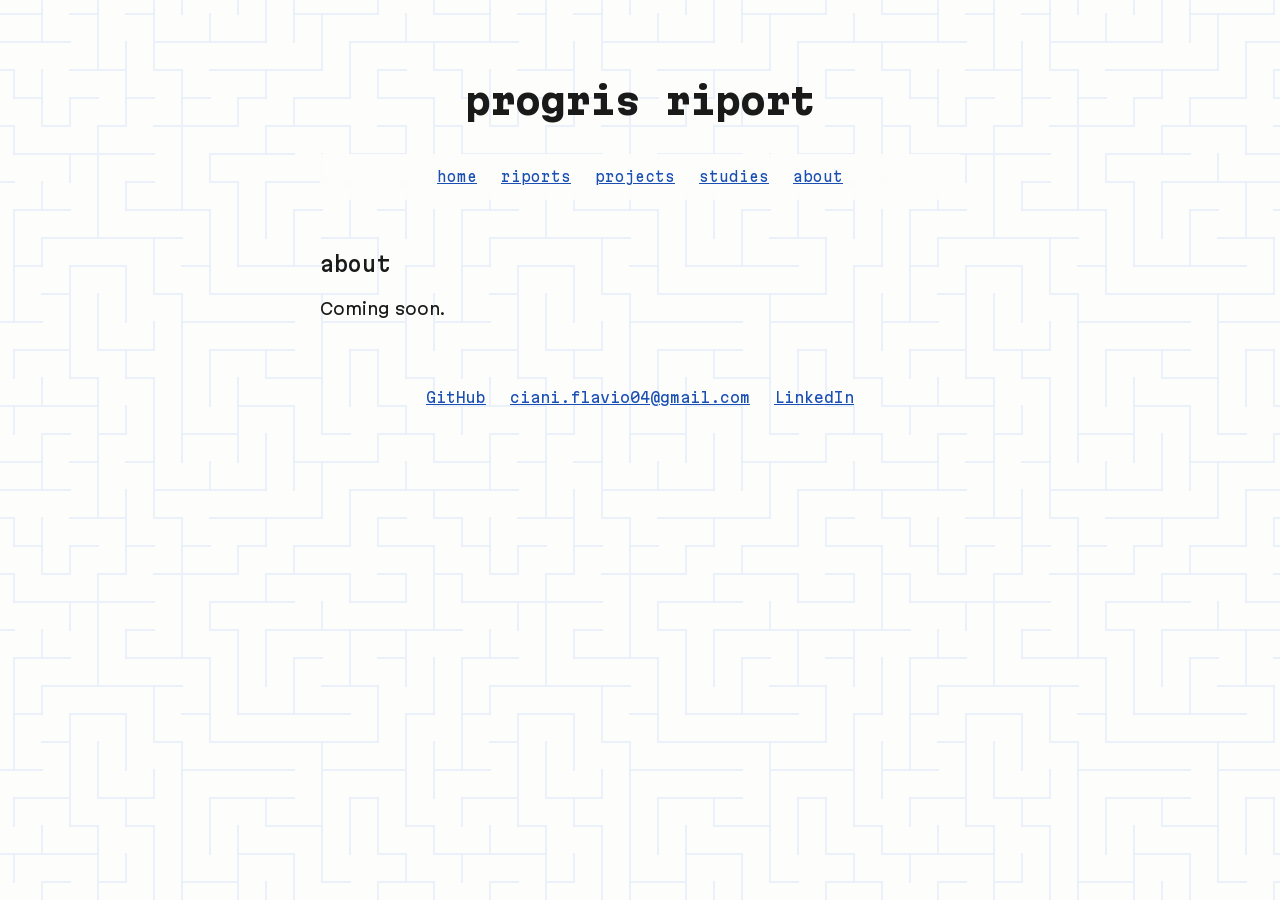
==== about/index.html @ 7b6a900d "Signature, about page, maze logo - Each riport is signed "Flavio A. Ciani", small, bottom right - Na" ====
<!DOCTYPE html>
<html lang="en">
    <head>
        <meta charset="utf-8">
        <meta name="viewport" content="width=device-width, initial-scale=1">
        <title>about · progris riport</title>
        <meta name="description" content="About Flavio Angelo Ciani (progris).">
        <meta name="author" content="Flavio Angelo Ciani">
        <link rel="canonical" href="https://progrisriport.com/about/">
        <link rel="icon" href="/icon.svg" type="image/svg+xml">
        <link rel="icon" href="/icon.png" type="image/png">
        <link rel="apple-touch-icon" href="/apple-touch-icon.png">
        <meta property="og:type" content="website">
        <meta property="og:site_name" content="progris riport">
        <meta property="og:title" content="about · progris riport">
        <meta property="og:description" content="About Flavio Angelo Ciani (progris).">
        <meta property="og:url" content="https://progrisriport.com/about/">
        <meta property="og:image" content="https://progrisriport.com/icon.png">
        <link rel="stylesheet" href="/style.css">
    </head>
    <body>
        <header>
            <h1><a href="/">progris riport</a></h1>
        </header>
        <nav>
            <ul>
                <li><a href="/">home</a></li>
                <li><a href="/riports/">riports</a></li>
                <li><a href="/projects/">projects</a></li>
                <li><a href="/studies/">studies</a></li>
                <li><a href="/about/">about</a></li>
            </ul>
        </nav>

        <main>
            <h2>about</h2>
            <p>Coming soon.</p>
        </main>

        <footer>
            <ul>
                <li><a href="https://github.com/progrisriport">GitHub</a></li>
                <li><a href="mailto:ciani.flavio04@gmail.com">ciani.flavio04@gmail.com</a></li>
                <li><a href="https://www.linkedin.com/in/flavio-angelo-ciani-4a2621354">LinkedIn</a></li>
            </ul>
        </footer>
    </body>
</html>
---- style.css ----
/* progris riport · style.css
   Poor, simple, personal. */

/* Fonts: Martian Mono + Martian Grotesk (SIL OFL, see fonts/OFL-*.txt).
   Variable fonts: one file each, every weight and width. */
@font-face {
    font-family: "Martian Mono";
    src: url("/fonts/MartianMonoVF.woff2") format("woff2");
    font-weight: 100 800;
    font-stretch: 75% 112.5%;
    font-display: swap;
}

@font-face {
    font-family: "Martian Grotesk";
    src: url("/fonts/MartianGroteskVF.woff2") format("woff2");
    font-weight: 100 900;
    font-stretch: 75% 150%;
    font-display: swap;
}

/* Tokens: change values here, not in the rules below. */
:root {
    --mono: "Martian Mono", ui-monospace, monospace;
    --sans: "Martian Grotesk", system-ui, sans-serif;
    --text: #1a1a1a;
    --muted: #666;
    --link: #1a4fb3;
    --bg: #fdfdfb;
    --measure: 40rem;   /* max line length: comfortable for reading */
}

/* Page: one centered column */
body {
    max-width: var(--measure);
    margin: 0 auto;
    padding: 3rem 1rem;
    color: var(--text);
    /* faint maze watermark: a seamless tile, see maze.svg */
    background: var(--bg) url("/maze.svg") repeat fixed;
    font-family: var(--sans);   /* long text: readable */
    line-height: 1.6;
}

/* The "typed" parts: title, nav, headings, dates, footer */
h1, h2, h3, nav, time, body > footer {
    font-family: var(--mono);
}

h1 {
    font-size: 2.25rem;
    font-weight: 800;   /* boldest Martian Mono weight */
}

h2 {
    font-size: 1.25rem;
    font-weight: 500;
}

time,
nav {
    font-size: 0.85rem;
}

a {
    color: var(--link);
}

/* Lists used as rows of links: no bullets, items side by side */
nav ul,
body > footer ul {
    list-style: none;
    padding: 0;
    display: flex;
    flex-wrap: wrap;
    justify-content: center;
    gap: 1.5rem;
}

/* Site header: title centered */
body > header {
    text-align: center;
}

/* Nav: stays pinned to the top while the page scrolls.
   Slightly see-through, the maze shows blurred underneath. */
body > nav {
    position: sticky;
    top: 0;
    z-index: 1;
    margin-bottom: 3rem;
    padding: 0.75rem 0;
    background: rgb(253 253 251 / 0.85);
    -webkit-backdrop-filter: blur(6px);
    backdrop-filter: blur(6px);
}

body > nav ul {
    margin: 0;
}

body > header h1 a {
    color: inherit;
    text-decoration: none;
}

/* Home intro: what the name means, set apart from the riports below */
.intro {
    color: var(--muted);
    margin-bottom: 3rem;
}

/* Riport: date in a quieter tone */
article time,
.riport-list time {
    color: var(--muted);
}

/* Site footer: links at the bottom, centered and quiet */
body > footer {
    margin-top: 4rem;
    font-size: 0.9rem;
}

/* Origin: riport #0 always closes the home, set apart by a rule */
.origin {
    border-top: 1px solid var(--muted);
    margin-top: 3rem;
}

.label {
    font-family: var(--mono);
    font-size: 0.75rem;
    color: var(--muted);
    text-transform: uppercase;
    letter-spacing: 0.1em;
}

/* Riport title on the home links to its own page: keep it looking like a title */
article h2 a {
    color: inherit;
    text-decoration: none;
}

article h2 a:hover {
    text-decoration: underline;
}

/* Riport signature: small, bottom right, like signing a letter */
article .signature {
    font-family: var(--mono);
    font-size: 0.8rem;
    color: var(--muted);
    text-align: right;
    margin-top: 2rem;
}

/* Riport footer: where it leads (a project, a study) */
article .related {
    font-family: var(--mono);
    font-size: 0.85rem;
}

/* Riports list: one row per riport, newest first */
.riport-list {
    list-style: none;
    padding: 0;
}

.riport-list li {
    display: flex;
    flex-wrap: wrap;
    gap: 0 1rem;
    align-items: baseline;
    padding: 0.5rem 0;
}

.riport-list li.origin {
    margin-top: 0;
    border-top: none;
}
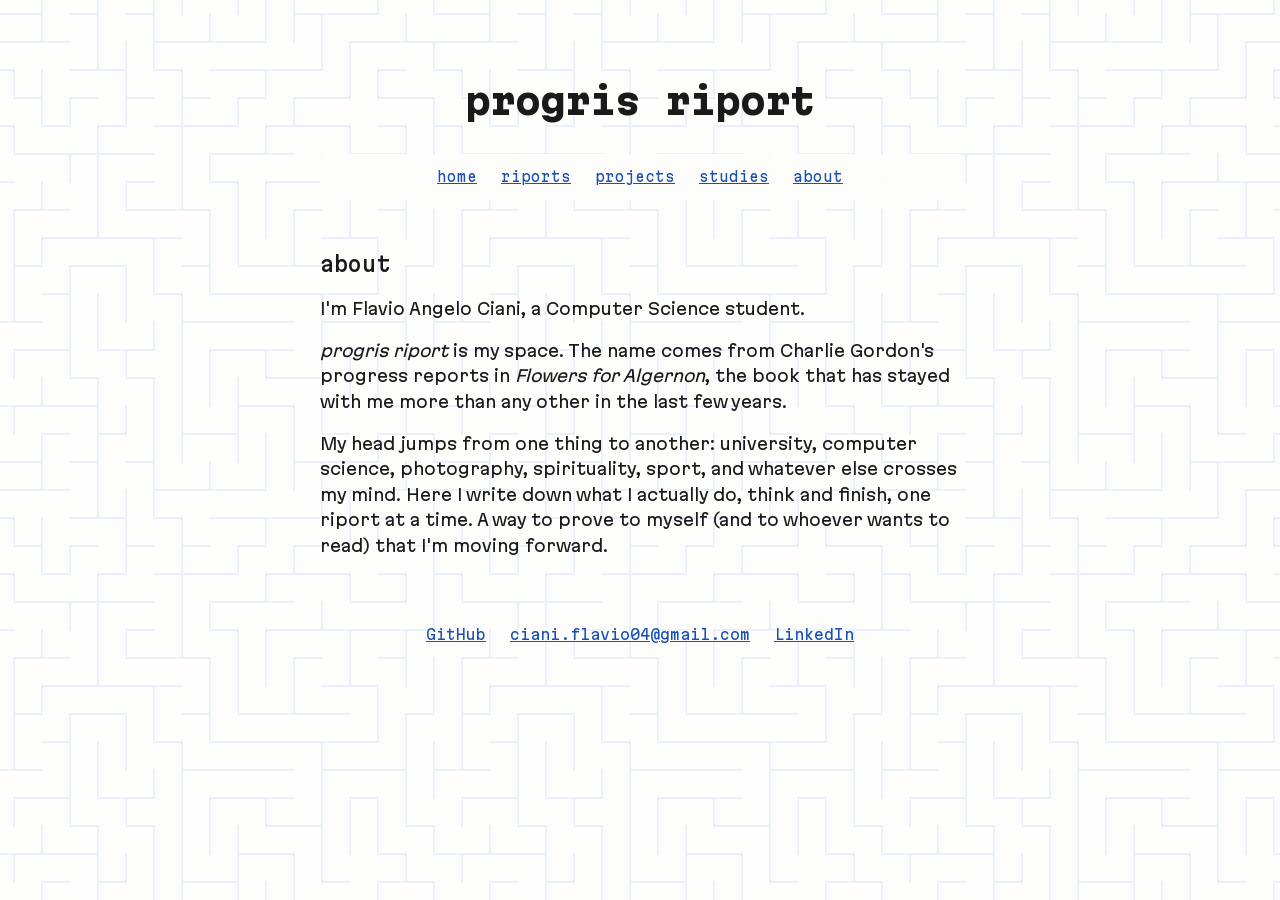
==== commit a51c2fda: "About page, broader description, favicon.ico - About: who I am and where the name comes from - Home " ====
--- a/about/index.html
+++ b/about/index.html
@@ -34,7 +34,9 @@
 
         <main>
             <h2>about</h2>
-            <p>Coming soon.</p>
+            <p>I'm Flavio Angelo Ciani, a Computer Science student.</p>
+            <p><em>progris riport</em> is my space. The name comes from Charlie Gordon's progress reports in <cite>Flowers for Algernon</cite>, the book that has stayed with me more than any other in the last few years.</p>
+            <p>My head jumps from one thing to another: university, computer science, photography, spirituality, sport, and whatever else crosses my mind. Here I write down what I actually do, think and finish, one riport at a time. A way to prove to myself (and to whoever wants to read) that I'm moving forward.</p>
         </main>
 
         <footer>
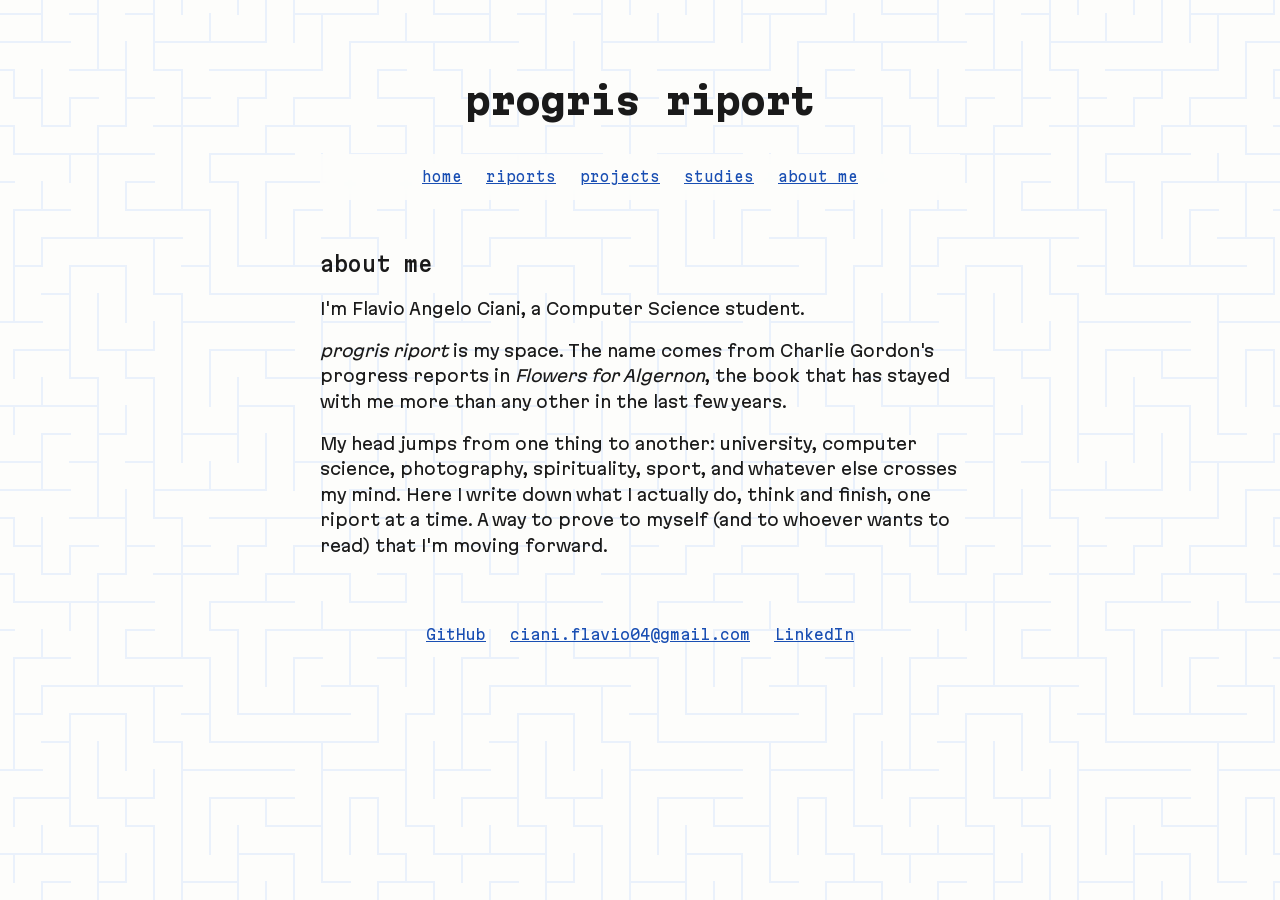
==== commit e1bbda2d: "Riport subtitles under the date, nav: about me Each riport shows its subtitle (e.g. origin) below th" ====
--- a/about/index.html
+++ b/about/index.html
@@ -3,7 +3,7 @@
     <head>
         <meta charset="utf-8">
         <meta name="viewport" content="width=device-width, initial-scale=1">
-        <title>about · progris riport</title>
+        <title>about me · progris riport</title>
         <meta name="description" content="About Flavio Angelo Ciani (progris).">
         <meta name="author" content="Flavio Angelo Ciani">
         <link rel="canonical" href="https://progrisriport.com/about/">
@@ -12,7 +12,7 @@
         <link rel="apple-touch-icon" href="/apple-touch-icon.png">
         <meta property="og:type" content="website">
         <meta property="og:site_name" content="progris riport">
-        <meta property="og:title" content="about · progris riport">
+        <meta property="og:title" content="about me · progris riport">
         <meta property="og:description" content="About Flavio Angelo Ciani (progris).">
         <meta property="og:url" content="https://progrisriport.com/about/">
         <meta property="og:image" content="https://progrisriport.com/icon.png">
@@ -28,12 +28,12 @@
                 <li><a href="/riports/">riports</a></li>
                 <li><a href="/projects/">projects</a></li>
                 <li><a href="/studies/">studies</a></li>
-                <li><a href="/about/">about</a></li>
+                <li><a href="/about/">about me</a></li>
             </ul>
         </nav>
 
         <main>
-            <h2>about</h2>
+            <h2>about me</h2>
             <p>I'm Flavio Angelo Ciani, a Computer Science student.</p>
             <p><em>progris riport</em> is my space. The name comes from Charlie Gordon's progress reports in <cite>Flowers for Algernon</cite>, the book that has stayed with me more than any other in the last few years.</p>
             <p>My head jumps from one thing to another: university, computer science, photography, spirituality, sport, and whatever else crosses my mind. Here I write down what I actually do, think and finish, one riport at a time. A way to prove to myself (and to whoever wants to read) that I'm moving forward.</p>
--- a/style.css
+++ b/style.css
@@ -168,11 +168,28 @@
 }
 
 .riport-list li {
+    padding: 0.5rem 0;
+}
+
+/* Link and date side by side, subtitle on its own line below */
+.riport-list .row {
     display: flex;
     flex-wrap: wrap;
     gap: 0 1rem;
     align-items: baseline;
-    padding: 0.5rem 0;
+}
+
+.riport-list .label,
+article header .label {
+    margin: 0.15rem 0 0;
+    font-size: 0.8rem;
+    font-weight: 600;
+    color: var(--text);   /* the riport's name: stronger than the date */
+}
+
+/* Riport header: title, then date, then subtitle, stacked */
+article header time {
+    display: block;
 }
 
 .riport-list li.origin {
